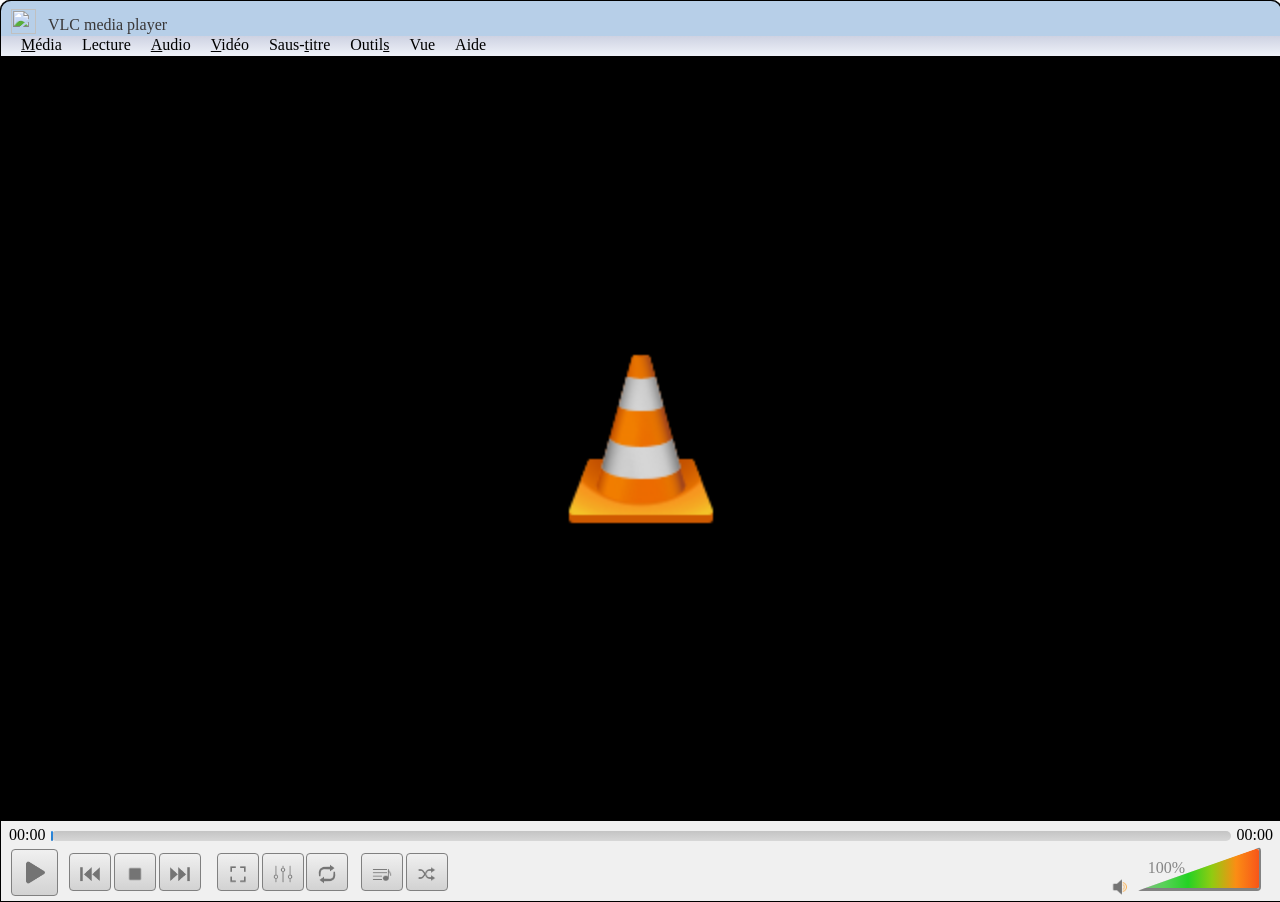
==== index.html @ 9158f9a8 "VLC V1" ====
<!DOCTYPE html>
<html lang="fr">
<head>
    <meta charset="UTF-8">
    <meta name="viewport" content="width=device-width, initial-scale=1.0">
    <title>VLC simulation</title>
    <link rel="stylesheet" href="Docs/style.css">

</head>
<body>
    
<!--//////////////////////////////////////-->

<div id="vlc_instance">
    <div id="calc_header">
                <img src="wallpaper/téléchargé.png" alt="" id="icon_calc">
                <span id="span_calculatrice">VLC media player </span>
                
            

            </div>
            <div id="topOptions">
                <span id="mediaAct">Média</span>
                <span>Lecture</span>
                <span>Audio</span>
                <span>Vidéo</span>
                <span>Saus-titre</span>
                <span>Outils</span>
                <span>Vue</span>
                <span>Aide</span>

            </div>
            
            <div id="videoContainer">
                <div id = "media" style="display: none; ">
                    
                    
                </div>
                <script>
                    // Remplir les options 
                    let media = document.getElementById('media') ;
                    const mediaExemp = [
    {
        "iconPresent": true,
        "iconSrc": "file_icon",
        "text": "Ouvrir un fichier...",
        "raccourci": "Ctrl+O",
        "isActivated": true , 
        "id" : "Open"
    },
    {
        "iconPresent": true,
        "iconSrc": "files_icon",
        "text": "Ouvrir plusieurs fichiers...",
        "raccourci": "Ctrl+Shift+O",
        "isActivated": true
    },
    {
        "iconPresent": true,
        "iconSrc": "folder_icon",
        "text": "Ouvrir un dossier...",
        "raccourci": "Ctrl+F",
        "isActivated": true
    },
    {
        "iconPresent": true,
        "iconSrc": "disc_icon",
        "text": "Ouvrir un disque...",
        "raccourci": "Ctrl+D",
        "isActivated": true
    },
    {
        "iconPresent": true,
        "iconSrc": "network_icon",
        "text": "Ouvrir un flux réseau...",
        "raccourci": "Ctrl+N",
        "isActivated": true
    },
    {
        "iconPresent": true,
        "iconSrc": "capture_icon",
        "text": "Ouvrir un périphérique de capture...",
        "raccourci": "Ctrl+C",
        "isActivated": true
    },
    {
        "iconPresent": false,
        "iconSrc": "iconNotPresent",
        "text": "Ouvrir un emplacement depuis le presse-papier",
        "raccourci": "Ctrl+V",
        "isActivated": true
    },
    {
        "iconPresent": false,
        "iconSrc": "iconNotPresent",
        "text": "Médias récents",
        "raccourci": null,
        "isActivated": true,
        "hasSubmenu": true
    },
    {
        "iconPresent": false,
        "iconSrc": "iconNotPresent",
        "text": "Enregistrer la liste de lecture...",
        "raccourci": "Ctrl+Y",
        "isActivated": true
    },
    {
        "iconPresent": false,
        "iconSrc": "iconNotPresent",
        "text": "Convertir / Enregistrer...",
        "raccourci": "Ctrl+R",
        "isActivated": true
    },
    {
        "iconPresent": true,
        "iconSrc": "stream_icon",
        "text": "Diffuser...",
        "raccourci": "Ctrl+S",
        "isActivated": true
    },
    {
        "iconPresent": false,
        "iconSrc": "iconNotPresent",
        "text": "Quitter à la fin de la liste de lecture",
        "raccourci": null,
        "isActivated": true
    },
    {
        "iconPresent": true,
        "iconSrc": "quit_icon",
        "text": "Quitter",
        "raccourci": "Ctrl+Q",
        "isActivated": true
    }
];


function selectFile() {

    // Création dynamique
    const input = document.createElement("input");

    input.type = "file";

    // Types autorisés (optionnel)
    input.accept = "*";

    // Quand un fichier est choisi
    input.onchange = (event) => {

        const file = event.target.files[0];

        if(file) {
            const videoURL = URL.createObjectURL(file);
            document.getElementById('currentVideo').src = videoURL;
            currentVideo.currentTime = 0;
            dv111.style.width  = 0 ; 

                if(currentVideo.played){
                   playimg.src = 'Wallpaper/icons8-play-96.png' 
               
                }
        }
    };

    // Ouvre la fenêtre
    input.click();
}

document.addEventListener('keydown', function(event) {
    // Vérifier si Ctrl est enfoncé et si la touche est 'o' (ou 'O')
    if (event.ctrlKey && (event.key === 'o' || event.key === 'O')) {
        event.preventDefault();  // Empêche le navigateur d'ouvrir son dialogue
        selectFile()
    }
});

                    function ActOption(srcId, actived ){
                        document.getElementById(srcId).onclick = () =>{
                            actived.style.display = actived.style.display == 'none' ? 'flex'  :  'none' ;
                        }             
                    }
                    document.getElementsByTagName('body')[0].onclick = (event)=>{
                    if(event.target != document.getElementById('mediaAct')){
                            document.getElementById('media').style.display = 'none'
                    }
                    }
                    ActOption('mediaAct', document.getElementById('media') )

                    function options(exemplaire , space){
                        for(let el in exemplaire){
                            space.innerHTML += `
                                <span class="mediaItem" ${ exemplaire[el].id == 'Open' ? "onClick = 'selectFile()'"  :  ''}>
                                    <img src="img/${exemplaire[el].iconSrc}" style='opacity  : ${exemplaire[el].iconPresent ? '1' : '0'}' alt="" class="mediaItemIcon">
                                    <span class="spacing" > </span>
                                    <span class="mediaItemLbl">${exemplaire[el].text}</span>
                                    <span class="mediaItemShort">${exemplaire[el].raccourci == null ? '' : exemplaire[el].raccourci}</span>
                    </span>
                            `
                        }
                    }
                    options(mediaExemp , media)
                </script>
                <img src="Wallpaper/icons8-vlc-96.png" alt="" style="position: absolute; z-index : -133 ; transform : scale(2)">
                <video  src="video/damso_moroze.mp4" id="currentVideo"></video>

            </div>

            <div id="optionBar">
                <div id="dv1">
                    <div id="exo">00:00</div>
                    <div id="dv11">
                        <div id="dv111">
                        
                        </div>    
                    </div>
                    <div id="exo2">00:00</div>
                </div>
            
                <div id="dv2">
                            

                    <span id="playBtn" style="width: 25px; height: 25px; bottom: 5px;"><img src="Wallpaper/icons8-play-96.png" style="width: 25px; height: 25px;"></span>
                    <span id="previous"><img src="Wallpaper/icons8-back-67.png" alt=""></span>

                    <span id="stop"><img src="Wallpaper/icons8-stop-90.png" alt=""></span>
                    <span id="next"><img src="Wallpaper/icons8-forward-67.png" alt=""></span>
                    <span id="fullscreen"><img src="Wallpaper/icons8-fullscreen-100.png" alt=""></span>
                    <span id="setting"><img src="Wallpaper/icons8-setting-64.png" alt=""></span>
                    <span id="repeat"><img src="Wallpaper/icons8-repeat-64.png" alt=""></span>
                    <span id="playlist"><img src="Wallpaper/icons8-playlist-96.png" alt=""></span>
                    <span id="shuffle"><img src="Wallpaper/icons8-shuffle-90.png" alt=""></span>
                    
                    <style></style>

                    <img src="Wallpaper/icons8-volume-96.png" style = "
                    width: 20px; height: 20px;
                    position: absolute;
                    bottom: 4px;
                    right: 150px;
                    " alt="">

                    <div id = "display_volume">100%</div>
                    <span id="volume" style="
                    width: 100px;
                    height: 20px;
                    border: 2px solid rgb(130, 130, 130);
                    overflow: hidden;
                    clip-path:  polygon(100% 0%, 100% 100%, 0% 100%);
                    right: 20px;
                    ">
                    <span style="
                        width: 100px;
                    height: 20px;
                    overflow: hidden;
                    clip-path:  polygon(100% 0%, 100% 100%, 0% 100%);
                    left: 0px;
                    bottom: 0px;
                    " id = 'volume2'>
                    
                    <div id="defil_volume"> </div>
                    
                </span>
                    
                </span>

                </div>
                <span></span>
</div>        
<script src="Docs/script.js"></script>
</body>
</html>
---- Docs/style.css ----
*{
                margin: 0;
                padding: 0  ;
            }
            body {
                overflow: hidden;
            }
            #calc_header{
                height: 35px;
                border-radius: 10px 10px 0px 0px;
                display: flex;
                width: 100%;
                align-items: end;
                background-color: rgb(183, 207, 232);
                            }
            
            #icon_calc{
                width: 25px;
                height: 25px;
                position: relative;
                left: 10px;
                top: -2px;

            }
            #span_calculatrice{
                color: rgb(57, 55, 55);
                position: relative;
                left: 22px;
                
                top: -2px;
            }

            #reduire_calc:hover, #agrandir_calc:hover{
                background: rgb(216, 220, 221);
            }
            #fermer_calc:hover{
                background: rgb(196, 43, 26);

            }
            #reduire_calc, #agrandir_calc, #fermer_calc{
                width: 12px;
                height: 12px;
                position: absolute;
                height: 18px;
                width: 46px;

                /* Code temporaire*/
                display: flex;
                align-items: center;
                justify-content: center;
                border: 1px solid black;
                top: 12px;
                border-radius: 3px;
                background: linear-gradient(to top, rgb(193, 211, 231), rgb(153, 178, 204), rgb(185, 200, 216));
            

            }

            #reduire_calc{
                right: 114px;
            }
            #agrandir_calc{
                right: 61px;
            }
            #fermer_calc{
                right: 10px;
            }
            #currentVideo{
                
                height: 100%;
            }


            #vlc_instance{
            /*    display: none;   */
        width: 100vw;
        height: 100vh;
        position: absolute;
        left: 0px;
        top: 0px;
        background-color: rgb(0, 0, 0);
        border-radius: 10px 10px 0px 0px;
        border: 1px solid black;
        box-shadow: 0px 0px 1px black;
        z-index: 10000;

    }


    
                    #playBtn{
                        left: 10px;
                    }
                    #previous{
                        left: 68px;
                    }
                    #stop{
                        left: 113px;
                    }
                    #next{
                        left: 158px;
                    }
                    #fullscreen{
                        left: 216px;
                    }
                    #setting{
                        left: 261px;
                    }

                    #repeat{
                        left: 305px;
                    }
                    #playlist{
                        left: 360px;
                    }
                    #shuffle{
                        left: 405px;
                    }


            #display_volume{
                    width: 50px;
                    height: 20px;
                    position: absolute;
                    right: 96px;
                    bottom: 22px;
                    
                    color: rgb(133, 133, 133);
                    text-align: right;
            }

            #defil_volume{
                display: inline-block;

                width: 120px;
                height: 50px;
                background: linear-gradient(to right, rgb(131, 185, 131), rgb(88, 210, 88), rgb(36, 210, 36), rgb(145, 203, 17), rgb(251, 141, 20), rgb(247, 83, 25));
                position: absolute;
                bottom: 0px;
                left: 0px;
                pointer-events: none;
            }

            #volume{
                width: 100px;
                height: 50px;
                border: 2px solid rgb(130, 130, 130);
            }


                        
            #topOptions span:hover{
                background: rgba(20, 20, 20 , .2);


            }
            #topOptions span{
                position: relative;
                left: 15px;
                border-radius: 4px;
                font-weight: 510;
                padding: 0px 5px 0px 5px;
                user-select: none;
            }
            #topOptions{

                width: 100%;
                height: 20px;
                display: flex;
                gap: 10px;
                text-align: center;
                
                background: linear-gradient(to top, rgb(239, 242, 249), rgb(206, 210, 226));
            }

            #optionBar{
                width: 100%;
                height: 80px;
                position: absolute;
                bottom: 0px;
                background-color: rgb(240, 240, 240);
                display: flex;
                flex-direction: column;

            }
        

  #exo, #exo2{
                    position: absolute;
                    top: 5px;
                }
                #exo{
                    left: 8px;
                }
                #exo2{
                    right: 8px;
                }

                #dv11{
                    height: 10px;
                    width: calc(100vw - 100px) ;
                    position: absolute;
                    top: 10px;
                    left: calc((800px - 700px) / 2 );
                    border-radius: 5px;
                    background: linear-gradient(to top, rgb(215, 215, 215), rgb(196, 196, 196));
                }

                #dv111{
                    height: 10px;
                    width: calc(100vw - 100px) ;
                    position: absolute;
                    top: 0px;
                    background: linear-gradient(to top, rgb(40, 125, 204), rgb(43, 136, 222));
                    border-radius: 5px;
                    pointer-events: none;
                }

                #dv1{
                    height: 25px;
                }
                #dv2 span:hover{
                    background: linear-gradient(to bottom,  rgb(231, 245, 253), rgb(172, 220, 247));

                }


                #dv2 span{
                    border: 1px solid gray;
                    display: inline-block;
                    width: 20px;
                    height:16.5px;
                    border-radius: 4px;
                    padding: 10px;
                    background: linear-gradient(to top,  rgb(210, 210, 210), rgb(240, 240, 240));
                    
                    position: absolute;
                    bottom: 10px;


                }

                #dv2 span img{
                    width: 20px;
                    height: 20px;
                }

                #playBtn{
                border: 1px solid black;
                width: 100px;
                height: 100px;
            }

            #videoContainer{
                overflow: hidden;
                width: 100vw;
                height: calc(100vh - 135px);
                display: flex;
                align-items: center;
                justify-content: center;
                position: relative;
            }
            #media{
                background: #f0f0f0;
                width: 400px;
                flex-direction: column;
                gap: 6px;
                height: auto;
                position: absolute;
                left: 0; top: 0;
                display: none;
                align-items: center;
                padding: 7px 0px 7px 0px ;
            }
            #media .mediaItem:hover{
                background: #0078d4;
            }
            .mediaItem:hover  .spacing{
                background: #0078d4;
            }

                #media .mediaItem{
                    
                    user-select: none;
                    background: transparent;
                    width: 380px ;
                    height: 16px ;
                    display: flex;
                    border-radius: 4px;
                    gap: 5px;
                    position: relative;
            }
            .mediaItemIcon {
                width: 16px; height: 16px;
                transform: scale(.9);
            }
            .mediaItemLbl{
                font-size: 14px;
                color: black;
          
            }
            .mediaItemShort{
                width: 80px;
                display: inline-block;
                position: absolute;
                right: 0px;

            }
           

            .spacing{
                height: 16px; width: 2px;
                background-color: white;
                display: inline-block;
                left: 20px;

            }
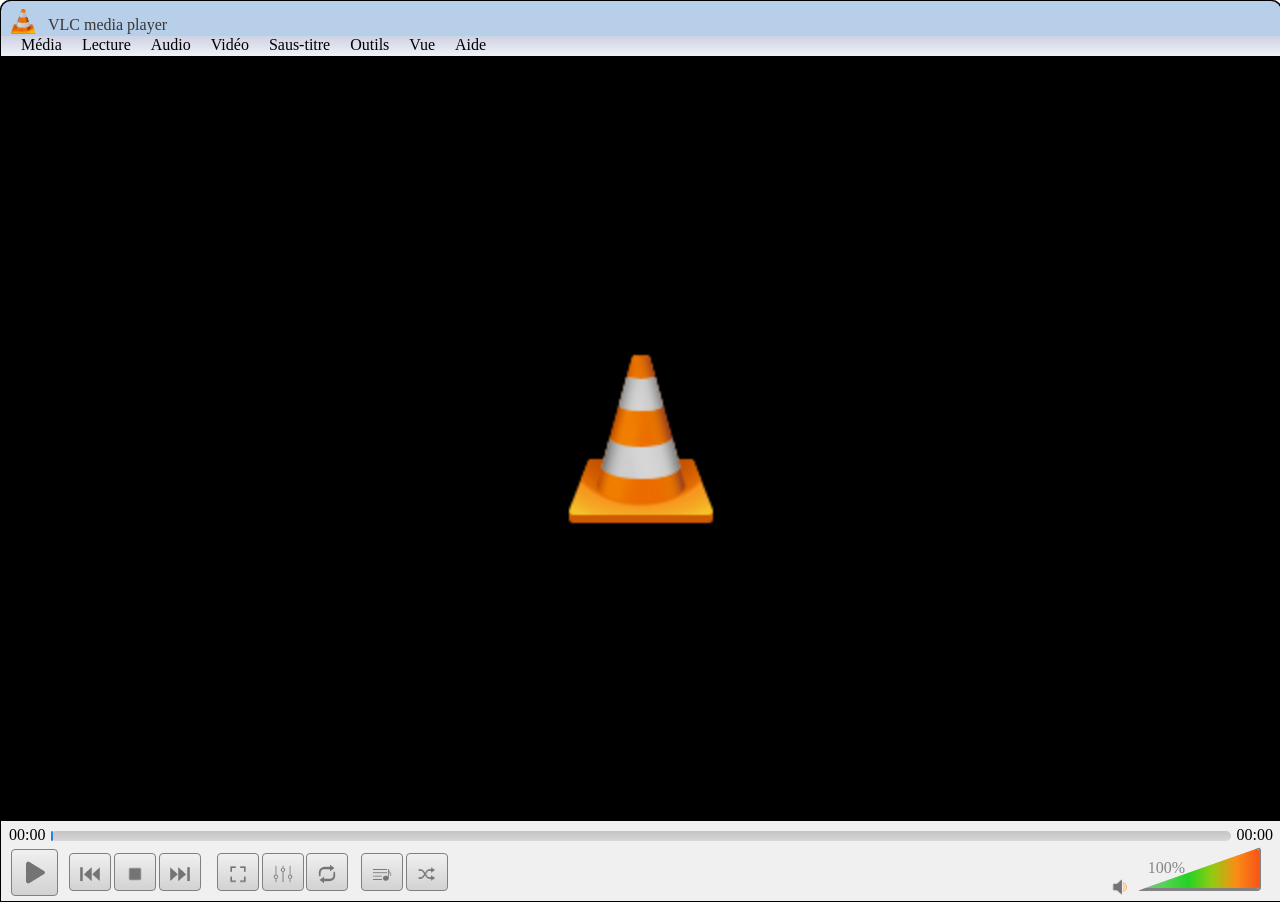
==== commit ade89c17: "my vlc" ====
--- a/index.html
+++ b/index.html
@@ -13,7 +13,7 @@
 
 <div id="vlc_instance">
     <div id="calc_header">
-                <img src="wallpaper/téléchargé.png" alt="" id="icon_calc">
+                <img src="Wallpaper/téléchargé.png" alt="" id="icon_calc">
                 <span id="span_calculatrice">VLC media player </span>
                 
             
@@ -37,170 +37,7 @@
                     
                 </div>
                 <script>
-                    // Remplir les options 
-                    let media = document.getElementById('media') ;
-                    const mediaExemp = [
-    {
-        "iconPresent": true,
-        "iconSrc": "file_icon",
-        "text": "Ouvrir un fichier...",
-        "raccourci": "Ctrl+O",
-        "isActivated": true , 
-        "id" : "Open"
-    },
-    {
-        "iconPresent": true,
-        "iconSrc": "files_icon",
-        "text": "Ouvrir plusieurs fichiers...",
-        "raccourci": "Ctrl+Shift+O",
-        "isActivated": true
-    },
-    {
-        "iconPresent": true,
-        "iconSrc": "folder_icon",
-        "text": "Ouvrir un dossier...",
-        "raccourci": "Ctrl+F",
-        "isActivated": true
-    },
-    {
-        "iconPresent": true,
-        "iconSrc": "disc_icon",
-        "text": "Ouvrir un disque...",
-        "raccourci": "Ctrl+D",
-        "isActivated": true
-    },
-    {
-        "iconPresent": true,
-        "iconSrc": "network_icon",
-        "text": "Ouvrir un flux réseau...",
-        "raccourci": "Ctrl+N",
-        "isActivated": true
-    },
-    {
-        "iconPresent": true,
-        "iconSrc": "capture_icon",
-        "text": "Ouvrir un périphérique de capture...",
-        "raccourci": "Ctrl+C",
-        "isActivated": true
-    },
-    {
-        "iconPresent": false,
-        "iconSrc": "iconNotPresent",
-        "text": "Ouvrir un emplacement depuis le presse-papier",
-        "raccourci": "Ctrl+V",
-        "isActivated": true
-    },
-    {
-        "iconPresent": false,
-        "iconSrc": "iconNotPresent",
-        "text": "Médias récents",
-        "raccourci": null,
-        "isActivated": true,
-        "hasSubmenu": true
-    },
-    {
-        "iconPresent": false,
-        "iconSrc": "iconNotPresent",
-        "text": "Enregistrer la liste de lecture...",
-        "raccourci": "Ctrl+Y",
-        "isActivated": true
-    },
-    {
-        "iconPresent": false,
-        "iconSrc": "iconNotPresent",
-        "text": "Convertir / Enregistrer...",
-        "raccourci": "Ctrl+R",
-        "isActivated": true
-    },
-    {
-        "iconPresent": true,
-        "iconSrc": "stream_icon",
-        "text": "Diffuser...",
-        "raccourci": "Ctrl+S",
-        "isActivated": true
-    },
-    {
-        "iconPresent": false,
-        "iconSrc": "iconNotPresent",
-        "text": "Quitter à la fin de la liste de lecture",
-        "raccourci": null,
-        "isActivated": true
-    },
-    {
-        "iconPresent": true,
-        "iconSrc": "quit_icon",
-        "text": "Quitter",
-        "raccourci": "Ctrl+Q",
-        "isActivated": true
-    }
-];
-
-
-function selectFile() {
-
-    // Création dynamique
-    const input = document.createElement("input");
-
-    input.type = "file";
-
-    // Types autorisés (optionnel)
-    input.accept = "*";
-
-    // Quand un fichier est choisi
-    input.onchange = (event) => {
-
-        const file = event.target.files[0];
-
-        if(file) {
-            const videoURL = URL.createObjectURL(file);
-            document.getElementById('currentVideo').src = videoURL;
-            currentVideo.currentTime = 0;
-            dv111.style.width  = 0 ; 
-
-                if(currentVideo.played){
-                   playimg.src = 'Wallpaper/icons8-play-96.png' 
-               
-                }
-        }
-    };
-
-    // Ouvre la fenêtre
-    input.click();
-}
-
-document.addEventListener('keydown', function(event) {
-    // Vérifier si Ctrl est enfoncé et si la touche est 'o' (ou 'O')
-    if (event.ctrlKey && (event.key === 'o' || event.key === 'O')) {
-        event.preventDefault();  // Empêche le navigateur d'ouvrir son dialogue
-        selectFile()
-    }
-});
-
-                    function ActOption(srcId, actived ){
-                        document.getElementById(srcId).onclick = () =>{
-                            actived.style.display = actived.style.display == 'none' ? 'flex'  :  'none' ;
-                        }             
-                    }
-                    document.getElementsByTagName('body')[0].onclick = (event)=>{
-                    if(event.target != document.getElementById('mediaAct')){
-                            document.getElementById('media').style.display = 'none'
-                    }
-                    }
-                    ActOption('mediaAct', document.getElementById('media') )
-
-                    function options(exemplaire , space){
-                        for(let el in exemplaire){
-                            space.innerHTML += `
-                                <span class="mediaItem" ${ exemplaire[el].id == 'Open' ? "onClick = 'selectFile()'"  :  ''}>
-                                    <img src="img/${exemplaire[el].iconSrc}" style='opacity  : ${exemplaire[el].iconPresent ? '1' : '0'}' alt="" class="mediaItemIcon">
-                                    <span class="spacing" > </span>
-                                    <span class="mediaItemLbl">${exemplaire[el].text}</span>
-                                    <span class="mediaItemShort">${exemplaire[el].raccourci == null ? '' : exemplaire[el].raccourci}</span>
-                    </span>
-                            `
-                        }
-                    }
-                    options(mediaExemp , media)
+                    
                 </script>
                 <img src="Wallpaper/icons8-vlc-96.png" alt="" style="position: absolute; z-index : -133 ; transform : scale(2)">
                 <video  src="video/damso_moroze.mp4" id="currentVideo"></video>
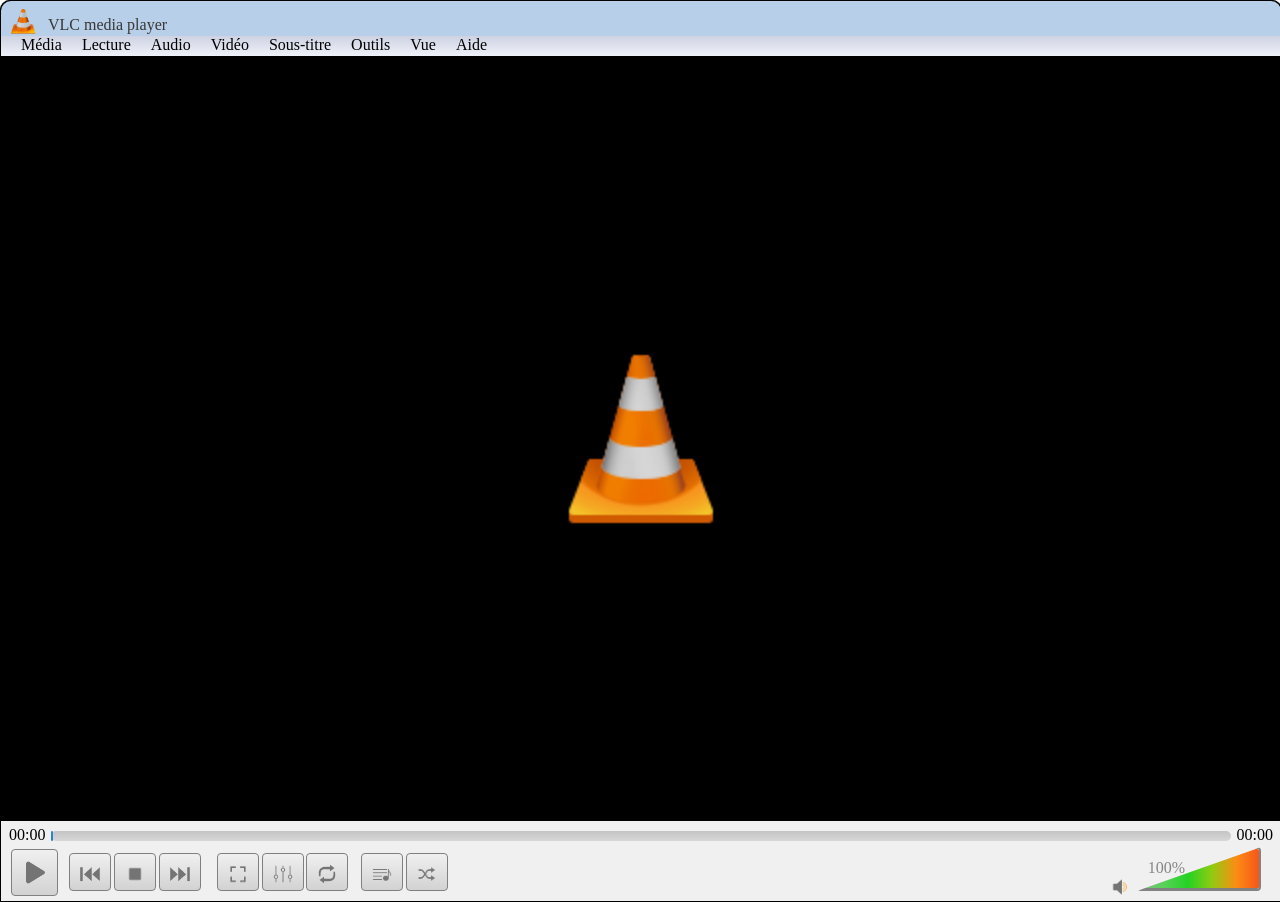
==== commit 8f8374b3: "my vlc" ====
--- a/index.html
+++ b/index.html
@@ -24,7 +24,7 @@
                 <span>Lecture</span>
                 <span>Audio</span>
                 <span>Vidéo</span>
-                <span>Saus-titre</span>
+                <span>Sous-titre</span>
                 <span>Outils</span>
                 <span>Vue</span>
                 <span>Aide</span>
@@ -40,7 +40,7 @@
                     
                 </script>
                 <img src="Wallpaper/icons8-vlc-96.png" alt="" style="position: absolute; z-index : -133 ; transform : scale(2)">
-                <video  src="video/damso_moroze.mp4" id="currentVideo"></video>
+                <video  src="Wallpaper/100223-video-720.mp4" id="currentVideo"></video>
 
             </div>
 
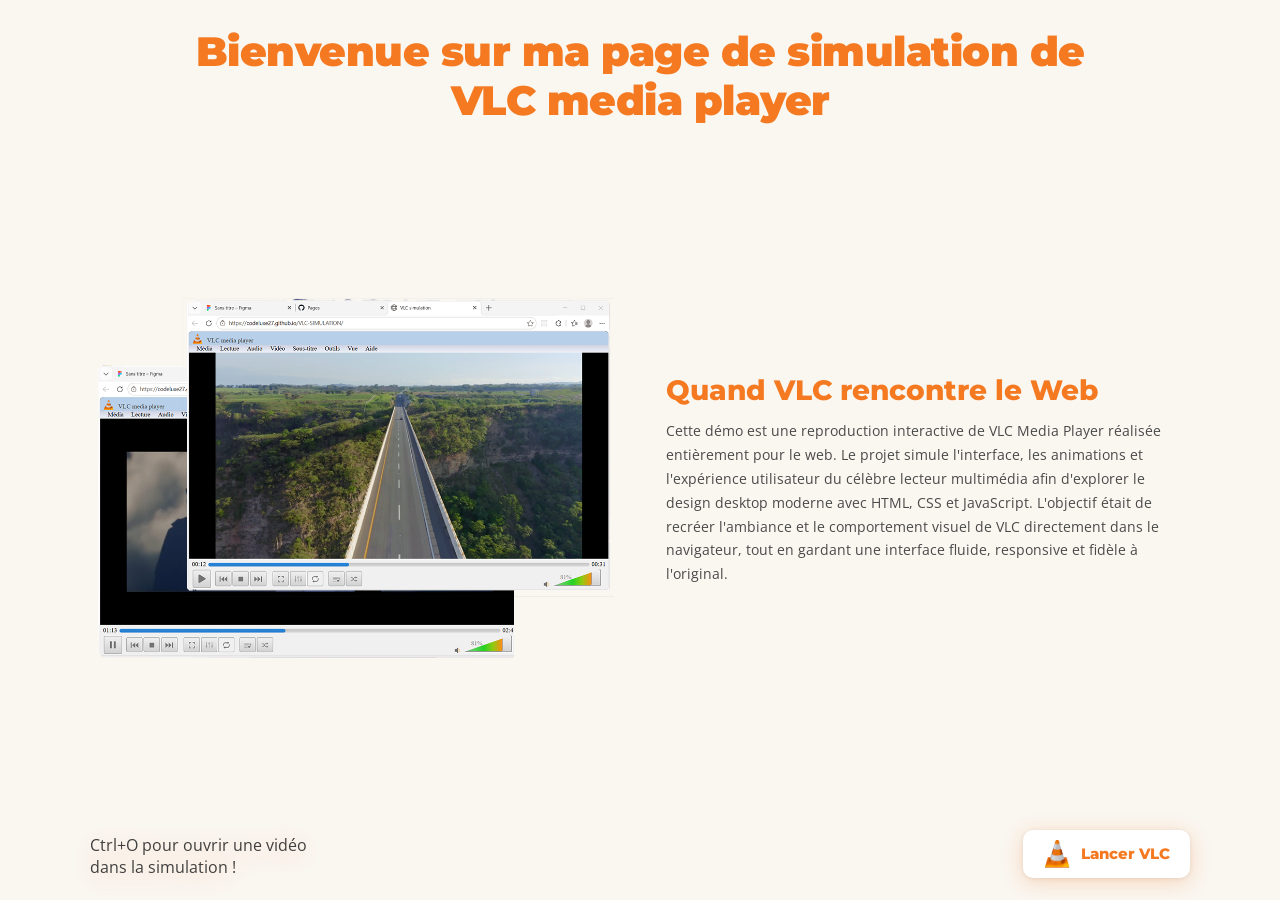
==== commit d1ced56b: "VLC SIMULATION" ====
--- a/index.html
+++ b/index.html
@@ -1,110 +1,287 @@
 <!DOCTYPE html>
 <html lang="fr">
 <head>
-    <meta charset="UTF-8">
-    <meta name="viewport" content="width=device-width, initial-scale=1.0">
-    <title>VLC simulation</title>
-    <link rel="stylesheet" href="Docs/style.css">
-
+  <meta charset="UTF-8" />
+  <meta name="viewport" content="width=device-width, initial-scale=1.0" />
+  <title>VLC Media Player – Simulation</title>
+  <link href="https://fonts.googleapis.com/css2?family=Montserrat:wght@700;800;900&family=Open+Sans:wght@400;600&display=swap" rel="stylesheet" />
+  <style>
+    *, *::before, *::after {
+      margin: 0;
+      padding: 0;
+      box-sizing: border-box;
+    }
+
+    :root {
+      --orange:      #f47920;
+      --orange-dark: #d4621a;
+      --cream:       #faf6f0;
+      --text-dark:   #2c2c2c;
+      --text-body:   #4a4a4a;
+    }
+
+    html, body {
+      width: 100%;
+      height: 100%;
+      overflow: hidden;
+      background-color: var(--cream);
+      font-family: 'Open Sans', sans-serif;
+      color: var(--text-dark);
+    }
+
+    /* ── DECO SHAPES ── */
+    .bg-shape-top-right {
+      position: fixed;
+      top: -40px; right: -40px;
+      width: clamp(120px, 18vw, 220px);
+      height: clamp(120px, 18vw, 220px);
+      background: linear-gradient(135deg, var(--orange) 60%, var(--orange-dark) 100%);
+      clip-path: polygon(40% 0%,100% 0%,100% 60%,60% 100%,0% 100%,0% 40%);
+      opacity: .92; z-index: 0;
+    }
+    .bg-shape-bottom-left {
+      position: fixed;
+      bottom: -60px; left: -30px;
+      width: clamp(140px, 20vw, 260px);
+      height: clamp(140px, 20vw, 260px);
+      background: linear-gradient(135deg, var(--orange) 50%, #e8a060 100%);
+      clip-path: polygon(0% 40%,60% 0%,100% 0%,100% 60%,40% 100%,0% 100%);
+      opacity: .85; z-index: 0;
+    }
+
+    /* ── PAGE SHELL ── */
+    .page {
+      position: relative;
+      width: 100vw;
+      height: 100vh;
+      display: grid;
+      grid-template-rows: auto 1fr auto;
+      z-index: 1;
+      padding: 0 5vw;
+    }
+
+    /* ── HEADER ── */
+    header {
+      text-align: center;
+      padding: 3vh 0 1.5vh;
+    }
+    header h1 {
+      font-family: 'Montserrat', sans-serif;
+      font-weight: 900;
+      font-size: clamp(1.1rem, 3.2vw, 2.6rem);
+      color: var(--orange);
+      line-height: 1.2;
+      letter-spacing: -.5px;
+    }
+
+    /* ── CONTENT: desktop side-by-side ── */
+    .content {
+      display: grid;
+      grid-template-columns: 1fr 1fr;
+      gap: 4vw;
+      align-items: center;
+      padding: 0 2vw;
+      min-height: 0; /* allow grid child to shrink */
+    }
+
+    /* ── DEMO IMAGE ── */
+    .demo-wrapper {
+      position: relative;
+      border-radius: 6px;
+     
+      animation: floatCard 5s ease-in-out infinite;
+      min-height: 0;
+      
+    }
+    @keyframes floatCard {
+      0%,100% { transform: translateY(0); }
+      50%      { transform: translateY(-8px); }
+    }
+    .demo-wrapper img {
+      display: block;
+      width: 100%;
+      height: auto;
+      max-height: 44vh;
+      object-fit: cover;
+    }
+
+    /* ── TEXT BLOCK ── */
+    .text-block {
+      display: flex;
+      flex-direction: column;
+      gap: 1.2vh;
+      min-height: 0;
+    }
+    .text-block h2 {
+      font-family: 'Montserrat', sans-serif;
+      font-weight: 800;
+      font-size: clamp(1rem, 2.2vw, 1.75rem);
+      color: var(--orange);
+      line-height: 1.25;
+    }
+    .text-block p {
+      font-size: clamp(0.75rem, 1.1vw, 1rem);
+      color: var(--text-body);
+      line-height: 1.7;
+    }
+
+    /* ── FOOTER ── */
+    footer {
+      display: flex;
+      justify-content: space-between;
+      align-items: flex-end;
+      padding: 1vh 2vw 2.5vh;
+    }
+
+    .cone-bottom-left {
+      width: clamp(160px, 17vw, 310px);
+      opacity: .9;
+      filter: drop-shadow(0 4px 12px rgba(244,121,32,.35));
+    }
+
+    .cta-btn {
+      display: inline-flex;
+      align-items: center;
+      gap: 10px;
+      background: white;
+      border-radius: 10px;
+      padding: 10px 20px;
+      cursor: pointer;
+      box-shadow: 0 4px 20px rgba(244,121,32,.25), 0 1px 4px rgba(0,0,0,.08);
+      text-decoration: none;
+      transition: transform .2s, box-shadow .2s;
+    }
+    .cta-btn:hover  { transform:translateY(-3px); box-shadow:0 8px 28px rgba(244,121,32,.38); }
+    .cta-btn:active { transform:translateY(0); }
+    .cta-btn img    { width:28px; height:28px; object-fit:contain; }
+    .cta-btn span {
+      font-family: 'Montserrat', sans-serif;
+      font-weight: 800;
+      font-size: clamp(0.8rem, 1.2vw, 1.05rem);
+      color: var(--orange);
+    }
+
+    /* ════════════════════════════════════════════
+       TABLET  (≤ 900px) — stack + compress
+       ════════════════════════════════════════════ */
+    @media (max-width: 900px) {
+      header h1 { font-size: clamp(1rem, 4.5vw, 1.8rem); }
+
+      .content {
+        grid-template-columns: 1fr;
+        grid-template-rows: auto auto;
+        gap: 2vh;
+        align-items: start;
+        padding: 0 1vw;
+      }
+
+      .demo-wrapper img { max-height: 30vh; }
+
+      .text-block h2 { font-size: clamp(1rem, 3.5vw, 1.4rem); }
+      .text-block p  { font-size: clamp(0.72rem, 2vw, 0.92rem); line-height: 1.6; }
+
+      .vlc-bar-menus { display: none; } /* trop étroit pour les menus */
+    }
+
+    /* ════════════════════════════════════════════
+       MOBILE  (≤ 540px) — ultra compact
+       ════════════════════════════════════════════ */
+    @media (max-width: 540px) {
+      .page { padding: 0 4vw; }
+
+      header { padding: 2vh 0 1vh; }
+      header h1 {
+        font-size: clamp(0.95rem, 5.5vw, 1.3rem);
+        letter-spacing: 0;
+      }
+
+      .content { gap: 1.5vh; }
+
+      .demo-wrapper img { max-height: 24vh; }
+
+      .vlc-bar { height: 22px; font-size: 9px; gap: 6px; }
+      .vlc-bar-icon  { width:12px; height:12px; }
+
+      .text-block h2 { font-size: clamp(0.9rem, 4.5vw, 1.15rem); }
+      .text-block p  {
+        font-size: clamp(0.68rem, 3vw, 0.82rem);
+        line-height: 1.55;
+        /* trim last 2 sentences on very small screens */
+        display: -webkit-box;
+        line-clamp: 7;
+        -webkit-box-orient: vertical;
+        overflow: hidden;
+      }
+
+      footer { padding: 0.5vh 1vw 2vh; }
+      .cone-bottom-left { width: clamp(40px, 10vw, 65px);display: none; }
+      .cta-btn { padding: 8px 14px; gap: 8px; border-radius: 8px; }
+      .cta-btn img  { width: 22px; height: 22px; }
+      .cta-btn span { font-size: clamp(0.75rem, 3.5vw, 0.9rem); }
+
+      .bg-shape-top-right  { width: 90px;  height: 90px; }
+      .bg-shape-bottom-left{ width: 110px; height: 110px; }
+
+    }
+
+    /* ════════════════════════════════════════════
+       TRÈS PETIT  (≤ 360px)
+       ════════════════════════════════════════════ */
+    @media (max-width: 360px) {
+      header h1 { font-size: 0.88rem; }
+      .demo-wrapper img { max-height: 20vh; }
+      .text-block p { line-clamp: 5; }
+      
+    }
+  </style>
 </head>
 <body>
-    
-<!--//////////////////////////////////////-->
-
-<div id="vlc_instance">
-    <div id="calc_header">
-                <img src="Wallpaper/téléchargé.png" alt="" id="icon_calc">
-                <span id="span_calculatrice">VLC media player </span>
-                
-            
-
-            </div>
-            <div id="topOptions">
-                <span id="mediaAct">Média</span>
-                <span>Lecture</span>
-                <span>Audio</span>
-                <span>Vidéo</span>
-                <span>Sous-titre</span>
-                <span>Outils</span>
-                <span>Vue</span>
-                <span>Aide</span>
-
-            </div>
-            
-            <div id="videoContainer">
-                <div id = "media" style="display: none; ">
-                    
-                    
-                </div>
-                <script>
-                    
-                </script>
-                <img src="Wallpaper/icons8-vlc-96.png" alt="" style="position: absolute; z-index : -133 ; transform : scale(2)">
-                <video  src="Wallpaper/100223-video-720.mp4" id="currentVideo"></video>
-
-            </div>
-
-            <div id="optionBar">
-                <div id="dv1">
-                    <div id="exo">00:00</div>
-                    <div id="dv11">
-                        <div id="dv111">
-                        
-                        </div>    
-                    </div>
-                    <div id="exo2">00:00</div>
-                </div>
-            
-                <div id="dv2">
-                            
-
-                    <span id="playBtn" style="width: 25px; height: 25px; bottom: 5px;"><img src="Wallpaper/icons8-play-96.png" style="width: 25px; height: 25px;"></span>
-                    <span id="previous"><img src="Wallpaper/icons8-back-67.png" alt=""></span>
-
-                    <span id="stop"><img src="Wallpaper/icons8-stop-90.png" alt=""></span>
-                    <span id="next"><img src="Wallpaper/icons8-forward-67.png" alt=""></span>
-                    <span id="fullscreen"><img src="Wallpaper/icons8-fullscreen-100.png" alt=""></span>
-                    <span id="setting"><img src="Wallpaper/icons8-setting-64.png" alt=""></span>
-                    <span id="repeat"><img src="Wallpaper/icons8-repeat-64.png" alt=""></span>
-                    <span id="playlist"><img src="Wallpaper/icons8-playlist-96.png" alt=""></span>
-                    <span id="shuffle"><img src="Wallpaper/icons8-shuffle-90.png" alt=""></span>
-                    
-                    <style></style>
-
-                    <img src="Wallpaper/icons8-volume-96.png" style = "
-                    width: 20px; height: 20px;
-                    position: absolute;
-                    bottom: 4px;
-                    right: 150px;
-                    " alt="">
-
-                    <div id = "display_volume">100%</div>
-                    <span id="volume" style="
-                    width: 100px;
-                    height: 20px;
-                    border: 2px solid rgb(130, 130, 130);
-                    overflow: hidden;
-                    clip-path:  polygon(100% 0%, 100% 100%, 0% 100%);
-                    right: 20px;
-                    ">
-                    <span style="
-                        width: 100px;
-                    height: 20px;
-                    overflow: hidden;
-                    clip-path:  polygon(100% 0%, 100% 100%, 0% 100%);
-                    left: 0px;
-                    bottom: 0px;
-                    " id = 'volume2'>
-                    
-                    <div id="defil_volume"> </div>
-                    
-                </span>
-                    
-                </span>
-
-                </div>
-                <span></span>
-</div>        
-<script src="Docs/script.js"></script>
+
+
+  <div class="page">
+
+    <header>
+      <h1>Bienvenue sur ma page de simulation de<br>VLC media player</h1>
+    </header>
+
+    <div class="content">
+
+      <!-- Image démo -->
+      <div class="demo-wrapper">
+  
+        <img src="Wallpaper/test.png" alt="Démonstration VLC web" />
+      </div>
+
+      <!-- Texte -->
+      <div class="text-block">
+        <h2>Quand VLC rencontre le Web</h2>
+        <p>
+          Cette démo est une reproduction interactive de VLC Media Player
+          réalisée entièrement pour le web. Le projet simule l'interface,
+          les animations et l'expérience utilisateur du célèbre lecteur
+          multimédia afin d'explorer le design desktop moderne avec HTML,
+          CSS et JavaScript. L'objectif était de recréer l'ambiance et le
+          comportement visuel de VLC directement dans le navigateur, tout
+          en gardant une interface fluide, responsive et fidèle à l'original.
+        </p>
+      </div>
+
+    </div>
+
+    <footer>
+      <!-- Cône décoratif -->
+      <span class="cone-bottom-left">
+          Ctrl+O pour ouvrir une vidéo dans la simulation !
+      </span>
+
+      <!-- Bouton CTA -->
+      <a href="vlc.html" class="cta-btn">
+        <img src="Wallpaper/téléchargé.png" alt="VLC" />
+        <span>Lancer VLC</span>
+      </a>
+    </footer>
+
+  </div>
+
 </body>
 </html>
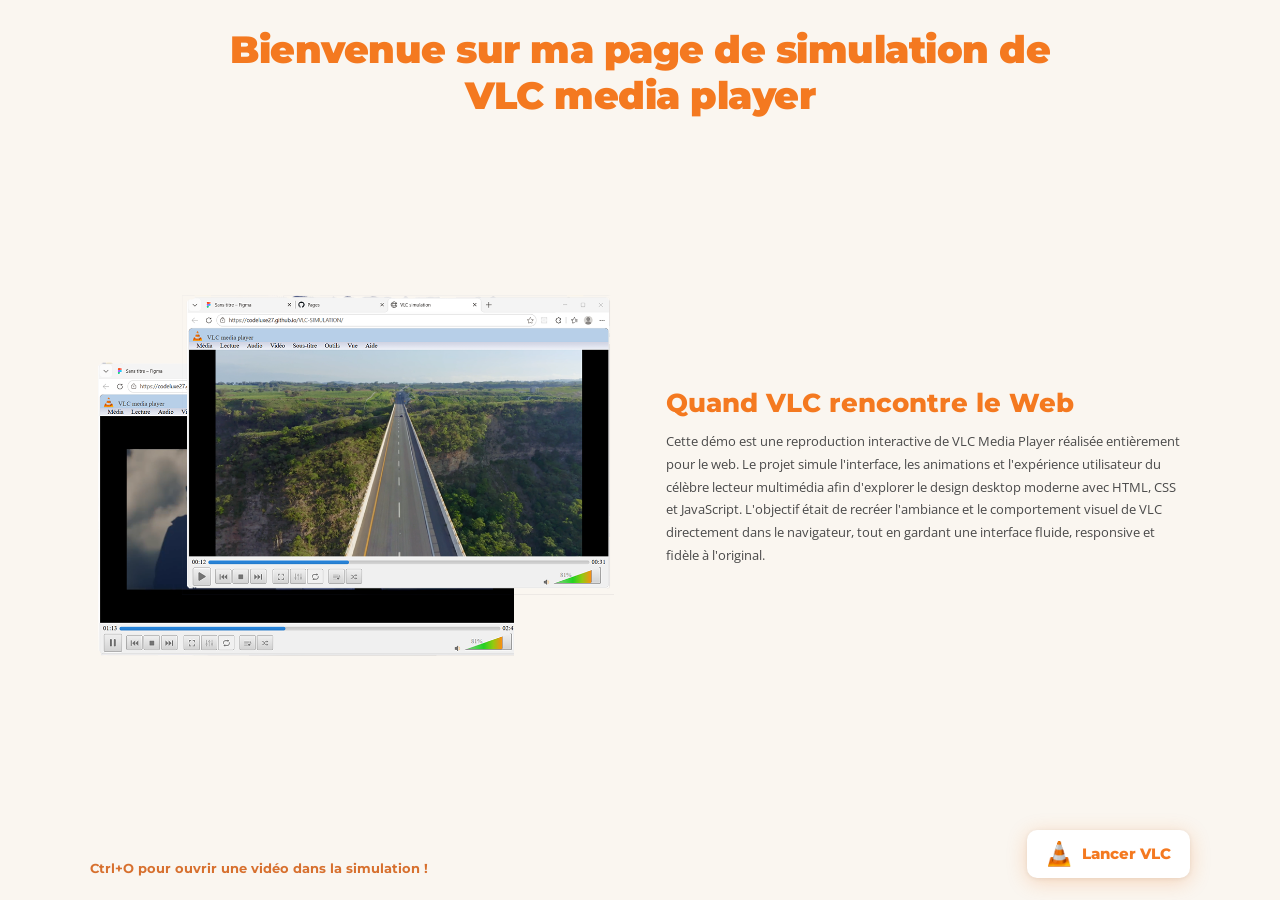
==== commit cee99413: "responsive" ====
--- a/index.html
+++ b/index.html
@@ -2,7 +2,7 @@
 <html lang="fr">
 <head>
   <meta charset="UTF-8" />
-  <meta name="viewport" content="width=device-width, initial-scale=1.0" />
+  <meta name="viewport" content="width=device-width, initial-scale=1.0, maximum-scale=5.0" />
   <title>VLC Media Player – Simulation</title>
   <link href="https://fonts.googleapis.com/css2?family=Montserrat:wght@700;800;900&family=Open+Sans:wght@400;600&display=swap" rel="stylesheet" />
   <style>
@@ -11,6 +11,9 @@
       padding: 0;
       box-sizing: border-box;
     }
+    *::selection {
+      background: #ED6B0033;
+    }
 
     :root {
       --orange:      #f47920;
@@ -29,25 +32,7 @@
       color: var(--text-dark);
     }
 
-    /* ── DECO SHAPES ── */
-    .bg-shape-top-right {
-      position: fixed;
-      top: -40px; right: -40px;
-      width: clamp(120px, 18vw, 220px);
-      height: clamp(120px, 18vw, 220px);
-      background: linear-gradient(135deg, var(--orange) 60%, var(--orange-dark) 100%);
-      clip-path: polygon(40% 0%,100% 0%,100% 60%,60% 100%,0% 100%,0% 40%);
-      opacity: .92; z-index: 0;
-    }
-    .bg-shape-bottom-left {
-      position: fixed;
-      bottom: -60px; left: -30px;
-      width: clamp(140px, 20vw, 260px);
-      height: clamp(140px, 20vw, 260px);
-      background: linear-gradient(135deg, var(--orange) 50%, #e8a060 100%);
-      clip-path: polygon(0% 40%,60% 0%,100% 0%,100% 60%,40% 100%,0% 100%);
-      opacity: .85; z-index: 0;
-    }
+
 
     /* ── PAGE SHELL ── */
     .page {
@@ -57,72 +42,90 @@
       display: grid;
       grid-template-rows: auto 1fr auto;
       z-index: 1;
-      padding: 0 5vw;
+      padding: 0 clamp(16px, 5vw, 80px);
+      max-width: 100%;
     }
 
     /* ── HEADER ── */
     header {
       text-align: center;
-      padding: 3vh 0 1.5vh;
+      padding: clamp(12px, 3vh, 32px) 0 clamp(8px, 1.5vh, 20px);
     }
     header h1 {
       font-family: 'Montserrat', sans-serif;
       font-weight: 900;
-      font-size: clamp(1.1rem, 3.2vw, 2.6rem);
+      font-size: clamp(1rem, 3vw, 2.4rem);
       color: var(--orange);
       line-height: 1.2;
-      letter-spacing: -.5px;
-    }
-
-    /* ── CONTENT: desktop side-by-side ── */
+      letter-spacing: -0.5px;
+      word-break: break-word;
+      hyphens: auto;
+    }
+    header h1 br {
+      display: none;
+    }
+    @media (min-width: 541px) {
+      header h1 br {
+        display: inline;
+      }
+    }
+
+    /* ── CONTENT ── */
     .content {
       display: grid;
       grid-template-columns: 1fr 1fr;
-      gap: 4vw;
+      gap: clamp(16px, 4vw, 60px);
       align-items: center;
-      padding: 0 2vw;
-      min-height: 0; /* allow grid child to shrink */
+      padding: 0 clamp(8px, 2vw, 32px);
+      min-height: 0;
+      overflow: hidden;
     }
 
     /* ── DEMO IMAGE ── */
     .demo-wrapper {
       position: relative;
       border-radius: 6px;
-     
       animation: floatCard 5s ease-in-out infinite;
       min-height: 0;
-      
+      overflow: hidden;
+      width: 100%;
     }
     @keyframes floatCard {
-      0%,100% { transform: translateY(0); }
+      0%, 100% { transform: translateY(0); }
       50%      { transform: translateY(-8px); }
     }
     .demo-wrapper img {
       display: block;
       width: 100%;
       height: auto;
-      max-height: 44vh;
-      object-fit: cover;
+      max-height: 42vh;
+      object-fit: contain;
+      border-radius: 6px;
     }
 
     /* ── TEXT BLOCK ── */
     .text-block {
       display: flex;
       flex-direction: column;
-      gap: 1.2vh;
+      gap: clamp(8px, 1.2vh, 16px);
       min-height: 0;
+      overflow-y: auto;
+      overflow-x: hidden;
+      padding-right: 4px;
     }
     .text-block h2 {
       font-family: 'Montserrat', sans-serif;
       font-weight: 800;
-      font-size: clamp(1rem, 2.2vw, 1.75rem);
+      font-size: clamp(0.95rem, 2vw, 1.7rem);
       color: var(--orange);
       line-height: 1.25;
+      word-break: break-word;
     }
     .text-block p {
-      font-size: clamp(0.75rem, 1.1vw, 1rem);
+      font-size: clamp(0.75rem, 1.05vw, 0.95rem);
       color: var(--text-body);
       line-height: 1.7;
+      word-break: break-word;
     }
 
     /* ── FOOTER ── */
@@ -130,13 +133,20 @@
       display: flex;
       justify-content: space-between;
       align-items: flex-end;
-      padding: 1vh 2vw 2.5vh;
-    }
-
-    .cone-bottom-left {
-      width: clamp(160px, 17vw, 310px);
-      opacity: .9;
-      filter: drop-shadow(0 4px 12px rgba(244,121,32,.35));
+      padding: clamp(6px, 1vh, 16px) clamp(8px, 2vw, 32px) clamp(12px, 2.5vh, 32px);
+      gap: 12px;
+      min-height: 0;
+    }
+
+    .shortcut-hint {
+      font-family: 'Montserrat', sans-serif;
+      font-weight: 700;
+      font-size: clamp(0.65rem, 1vw, 0.85rem);
+      color: var(--orange-dark);
+      opacity: 0.9;
+      max-width: 50%;
+      word-break: break-word;
+      line-height: 1.4;
     }
 
     .cta-btn {
@@ -145,93 +155,136 @@
       gap: 10px;
       background: white;
       border-radius: 10px;
-      padding: 10px 20px;
+      padding: clamp(8px, 1.2vh, 14px) clamp(14px, 1.5vw, 24px);
       cursor: pointer;
       box-shadow: 0 4px 20px rgba(244,121,32,.25), 0 1px 4px rgba(0,0,0,.08);
       text-decoration: none;
       transition: transform .2s, box-shadow .2s;
-    }
-    .cta-btn:hover  { transform:translateY(-3px); box-shadow:0 8px 28px rgba(244,121,32,.38); }
-    .cta-btn:active { transform:translateY(0); }
-    .cta-btn img    { width:28px; height:28px; object-fit:contain; }
+      flex-shrink: 0;
+      white-space: nowrap;
+    }
+    .cta-btn:hover  { transform: translateY(-3px); box-shadow: 0 8px 28px rgba(244,121,32,.38); }
+    .cta-btn:active { transform: translateY(0); }
+    .cta-btn img    { width: clamp(22px, 2vw, 28px); height: clamp(22px, 2vw, 28px); object-fit: contain; }
     .cta-btn span {
       font-family: 'Montserrat', sans-serif;
       font-weight: 800;
-      font-size: clamp(0.8rem, 1.2vw, 1.05rem);
+      font-size: clamp(0.75rem, 1.2vw, 1.05rem);
       color: var(--orange);
     }
 
     /* ════════════════════════════════════════════
-       TABLET  (≤ 900px) — stack + compress
+       TABLET  (≤ 900px)
        ════════════════════════════════════════════ */
     @media (max-width: 900px) {
-      header h1 { font-size: clamp(1rem, 4.5vw, 1.8rem); }
+      header h1 { font-size: clamp(1rem, 4vw, 1.8rem); }
 
       .content {
         grid-template-columns: 1fr;
-        grid-template-rows: auto auto;
-        gap: 2vh;
+        grid-template-rows: auto 1fr;
+        gap: clamp(12px, 2vh, 24px);
         align-items: start;
-        padding: 0 1vw;
-      }
-
-      .demo-wrapper img { max-height: 30vh; }
-
-      .text-block h2 { font-size: clamp(1rem, 3.5vw, 1.4rem); }
-      .text-block p  { font-size: clamp(0.72rem, 2vw, 0.92rem); line-height: 1.6; }
-
-      .vlc-bar-menus { display: none; } /* trop étroit pour les menus */
+        padding: 0 clamp(4px, 1vw, 16px);
+      }
+
+      .demo-wrapper img { max-height: 28vh; }
+
+      .text-block h2 { font-size: clamp(1rem, 3.2vw, 1.4rem); }
+      .text-block p  { font-size: clamp(0.72rem, 1.8vw, 0.92rem); line-height: 1.6; }
     }
 
     /* ════════════════════════════════════════════
-       MOBILE  (≤ 540px) — ultra compact
+       MOBILE  (≤ 540px)
        ════════════════════════════════════════════ */
     @media (max-width: 540px) {
-      .page { padding: 0 4vw; }
-
-      header { padding: 2vh 0 1vh; }
+      .page { padding: 0 clamp(12px, 4vw, 20px); }
+
+      header { padding: clamp(8px, 2vh, 16px) 0 clamp(6px, 1vh, 12px); }
       header h1 {
-        font-size: clamp(0.95rem, 5.5vw, 1.3rem);
+        font-size: clamp(0.9rem, 5vw, 1.3rem);
         letter-spacing: 0;
       }
 
-      .content { gap: 1.5vh; }
-
-      .demo-wrapper img { max-height: 24vh; }
-
-      .vlc-bar { height: 22px; font-size: 9px; gap: 6px; }
-      .vlc-bar-icon  { width:12px; height:12px; }
-
-      .text-block h2 { font-size: clamp(0.9rem, 4.5vw, 1.15rem); }
+      .content { gap: clamp(10px, 1.5vh, 16px); }
+
+      .demo-wrapper img { max-height: 22vh; }
+
+      .text-block h2 { font-size: clamp(0.9rem, 4vw, 1.15rem); }
       .text-block p  {
-        font-size: clamp(0.68rem, 3vw, 0.82rem);
+        font-size: clamp(0.68rem, 2.8vw, 0.82rem);
         line-height: 1.55;
-        /* trim last 2 sentences on very small screens */
-        display: -webkit-box;
-        line-clamp: 7;
-        -webkit-box-orient: vertical;
-        overflow: hidden;
-      }
-
-      footer { padding: 0.5vh 1vw 2vh; }
-      .cone-bottom-left { width: clamp(40px, 10vw, 65px);display: none; }
-      .cta-btn { padding: 8px 14px; gap: 8px; border-radius: 8px; }
-      .cta-btn img  { width: 22px; height: 22px; }
-      .cta-btn span { font-size: clamp(0.75rem, 3.5vw, 0.9rem); }
-
-      .bg-shape-top-right  { width: 90px;  height: 90px; }
-      .bg-shape-bottom-left{ width: 110px; height: 110px; }
-
+      }
+
+      footer {
+        padding: clamp(4px, 0.8vh, 10px) clamp(4px, 1vw, 12px) clamp(10px, 2vh, 20px);
+        justify-content: center;
+      }
+
+      .shortcut-hint { display: none; }
+
+      .cta-btn {
+        padding: 10px 20px;
+        gap: 8px;
+        border-radius: 8px;
+        width: 100%;
+        justify-content: center;
+      }
+      .cta-btn img  { width: 24px; height: 24px; }
+      .cta-btn span { font-size: clamp(0.8rem, 3.5vw, 0.95rem); }
+
+      .bg-shape-top-right  { width: 80px;  height: 80px; top: -30px; right: -30px; }
+      .bg-shape-bottom-left{ width: 100px; height: 100px; bottom: -40px; left: -20px; }
     }
 
     /* ════════════════════════════════════════════
        TRÈS PETIT  (≤ 360px)
        ════════════════════════════════════════════ */
     @media (max-width: 360px) {
-      header h1 { font-size: 0.88rem; }
-      .demo-wrapper img { max-height: 20vh; }
-      .text-block p { line-clamp: 5; }
-      
+      header h1 { font-size: 0.85rem; }
+      .demo-wrapper img { max-height: 18vh; }
+      .text-block p { font-size: 0.65rem; }
+      .cta-btn { padding: 8px 16px; }
+    }
+
+    /* Paysage mobile */
+    @media (max-height: 500px) and (max-width: 900px) {
+      header { padding: 6px 0 4px; }
+      header h1 { font-size: clamp(0.8rem, 3vh, 1.1rem); }
+      .content {
+        grid-template-columns: 1fr 1fr;
+        grid-template-rows: 1fr;
+        gap: 12px;
+      }
+      .demo-wrapper img { max-height: 55vh; }
+      .text-block { gap: 6px; }
+      .text-block h2 { font-size: clamp(0.8rem, 2.5vh, 1rem); }
+      .text-block p { font-size: clamp(0.6rem, 1.8vh, 0.8rem); line-height: 1.45; }
+      footer { padding: 4px 8px 8px; }
+      .shortcut-hint { display: none; }
+    }
+
+    /* Très grand écran */
+    @media (min-width: 1600px) {
+      .page {
+        padding: 0 calc((100vw - 1400px) / 2);
+        max-width: 1400px;
+        margin: 0 auto;
+      }
+      .content { gap: 60px; }
+      .demo-wrapper img { max-height: 38vh; }
+    }
+
+    /* Scrollbar */
+    .text-block::-webkit-scrollbar {
+      width: 4px;
+    }
+    .text-block::-webkit-scrollbar-track {
+      background: transparent;
+    }
+    .text-block::-webkit-scrollbar-thumb {
+      background: var(--orange);
+      border-radius: 2px;
+      opacity: 0.5;
     }
   </style>
 </head>
@@ -248,8 +301,7 @@
 
       <!-- Image démo -->
       <div class="demo-wrapper">
-  
-        <img src="Wallpaper/test.png" alt="Démonstration VLC web" />
+        <img src="Wallpaper/test.png" alt="Démonstration VLC web" loading="lazy" />
       </div>
 
       <!-- Texte -->
@@ -269,9 +321,9 @@
     </div>
 
     <footer>
-      <!-- Cône décoratif -->
-      <span class="cone-bottom-left">
-          Ctrl+O pour ouvrir une vidéo dans la simulation !
+      <!-- Raccourci clavier -->
+      <span class="shortcut-hint">
+        Ctrl+O pour ouvrir une vidéo dans la simulation !
       </span>
 
       <!-- Bouton CTA -->
@@ -284,4 +336,4 @@
   </div>
 
 </body>
-</html>
+</html>
